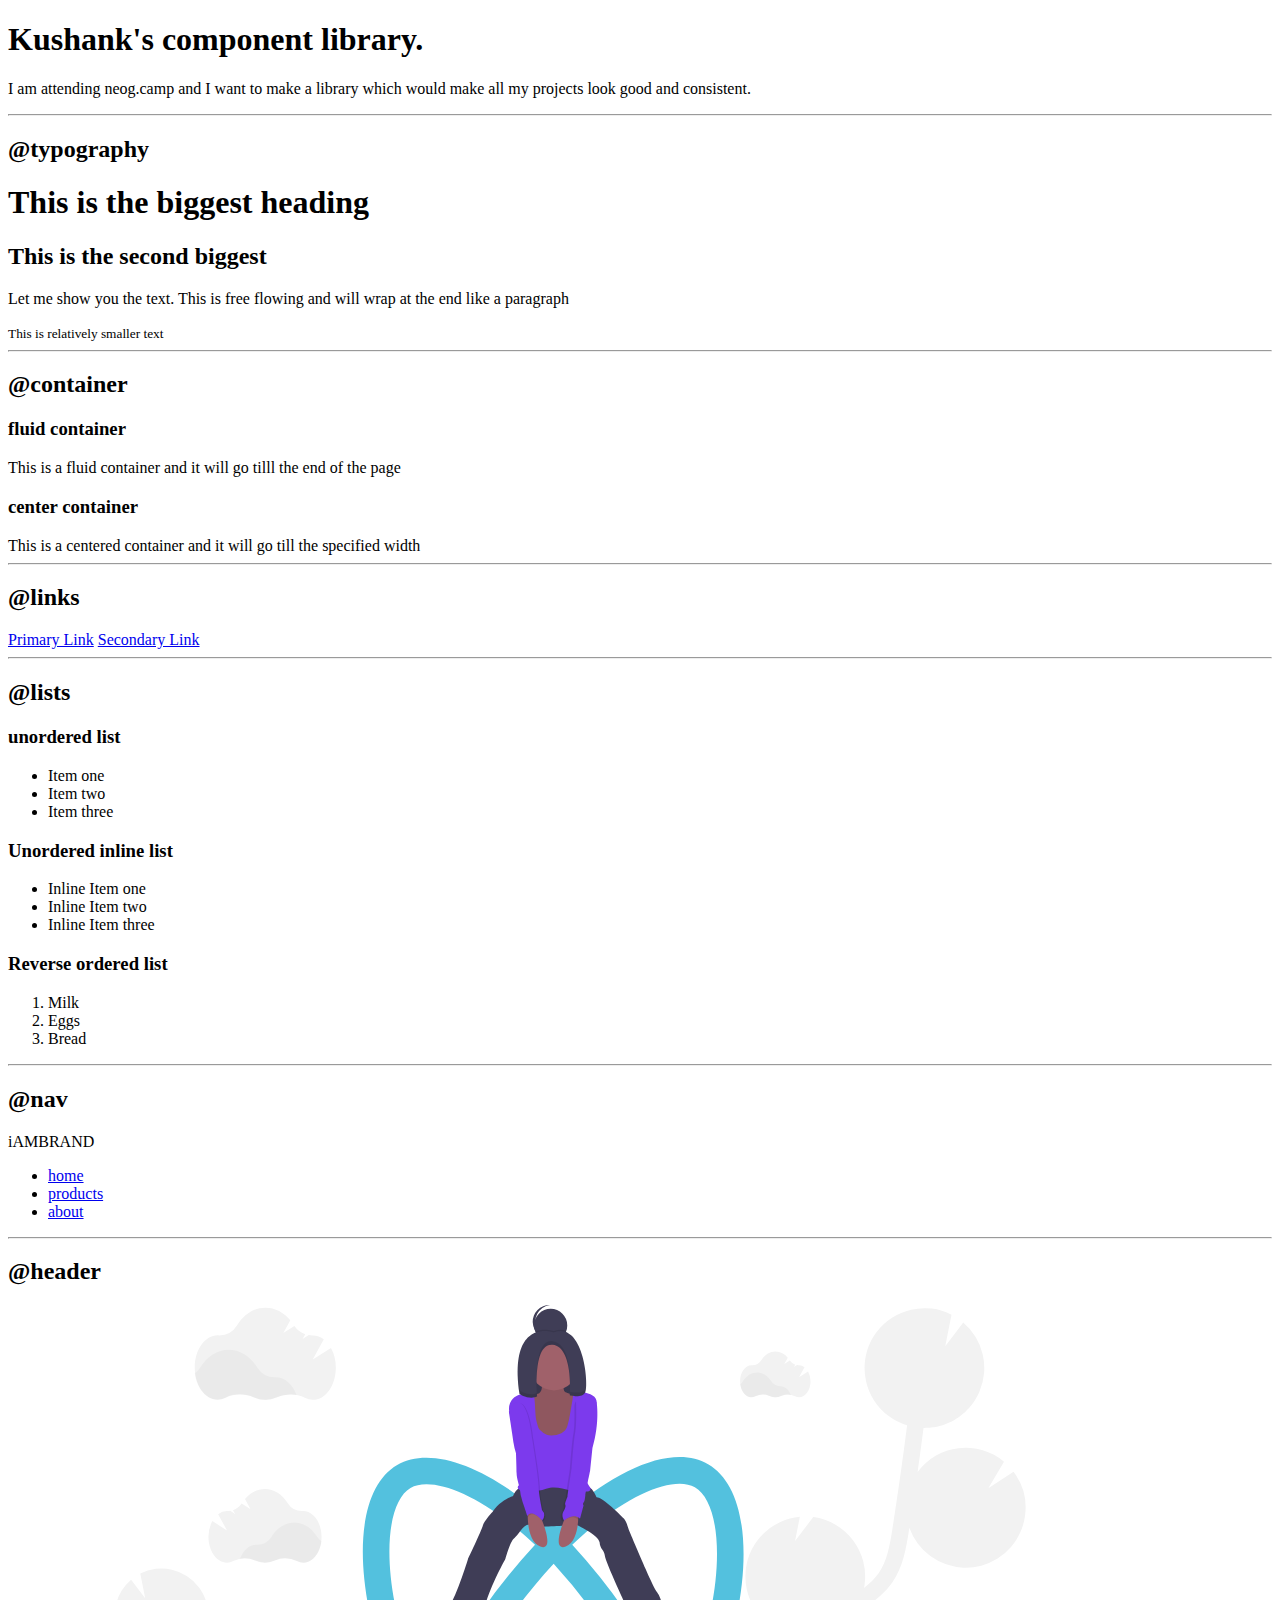
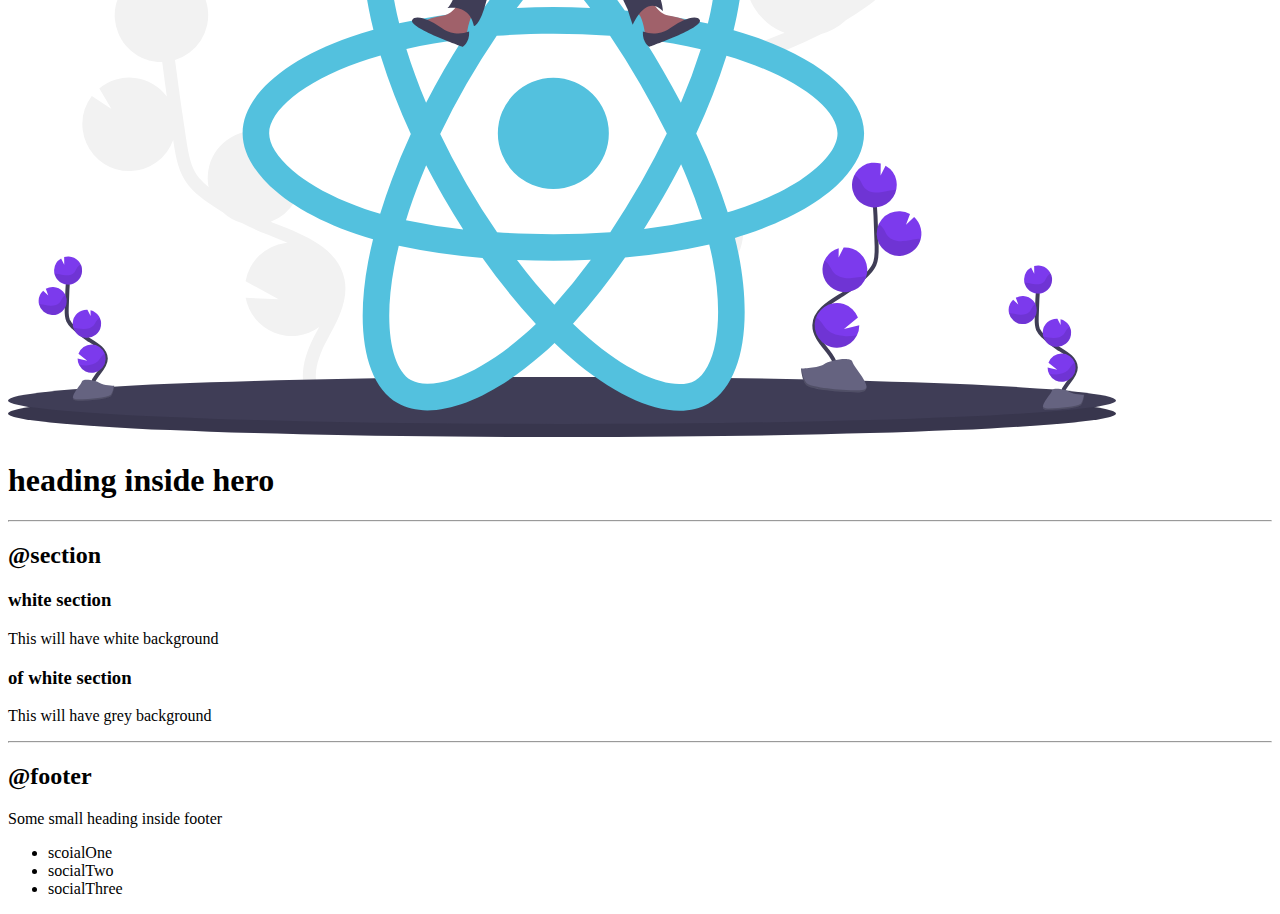
==== index.html @ dd90be57 "done the html part" ====
<!DOCTYPE html>
<html lang="en">

<head>
    <meta charset="UTF-8">
    <meta name="viewport" content="width=device-width, initial-scale=1.0">
    <title>Component Library</title>
</head>

<body>
    <h1>Kushank's component library.</h1>
    <p>I am attending neog.camp and I want to make a library which would make all my projects look good and consistent.
    </p>

    <hr>

    <h2>@typography</h2>

    <h1>This is the biggest heading</h1>
    <h2>This is the second biggest</h2>
    <p>Let me show you the text. This is free flowing and will wrap at the end like a paragraph</p>
    <small>This is relatively smaller text</small>

    <hr>

    <h2>@container</h2>

    <h3>fluid container</h3>
    <div>This is a fluid container and it will go tilll the end of the page</div>

    <h3>center container</h3>
    <div>This is a centered container and it will go till the specified width</div>

    <hr>

    <h2>@links</h2>

    <a href="/">Primary Link</a>
    <a href="/">Secondary Link</a>

    <hr>

    <h2>@lists</h2>

    <h3>unordered list</h3>

    <ul>
        <li>Item one</li>
        <li>Item two</li>
        <li>Item three</li>
    </ul>

    <h3>Unordered inline list</h3>

    <ul>
        <li>Inline Item one</li>
        <li>Inline Item two</li>
        <li>Inline Item three</li>
    </ul>

    <h3>Reverse ordered list</h3>

    <ol>
        <li>Milk</li>
        <li>Eggs</li>
        <li>Bread</li>
    </ol>

    <hr>

    <h2>@nav</h2>

    <nav>
        <div>iAMBRAND</div>
        <ul>
            <li>
                <a href="/">home<a>
            <li>
                <a href="/">products</a>
            <li>
                <a href="/">about</a>
            </li>
            </li>
            </li>
        </ul>
    </nav>

    <hr>

    <h2>@header</h2>

    <header>
        <img src="images/hero.svg">
        <h1>heading inside hero</h1>
    </header>


    <hr>

    <h2>@section</h2>
    <section>
        <h3>white section</h3>
        <p>This will have white background</p>
    </section>

    <section>
        <h3>of white section</h3>
        <p>This will have grey background</p>
    </section>


    <hr >

    <h2>@footer</h2>
    <footer>
        <div>Some small heading inside footer</div>
        <ul>
            <li>scoialOne</li>
            <li>socialTwo</li>
            <li>socialThree</li>
        </ul>
    </footer>



    <!-- 
<div style="height: 30vh;"></div> -->
</body>

</html>
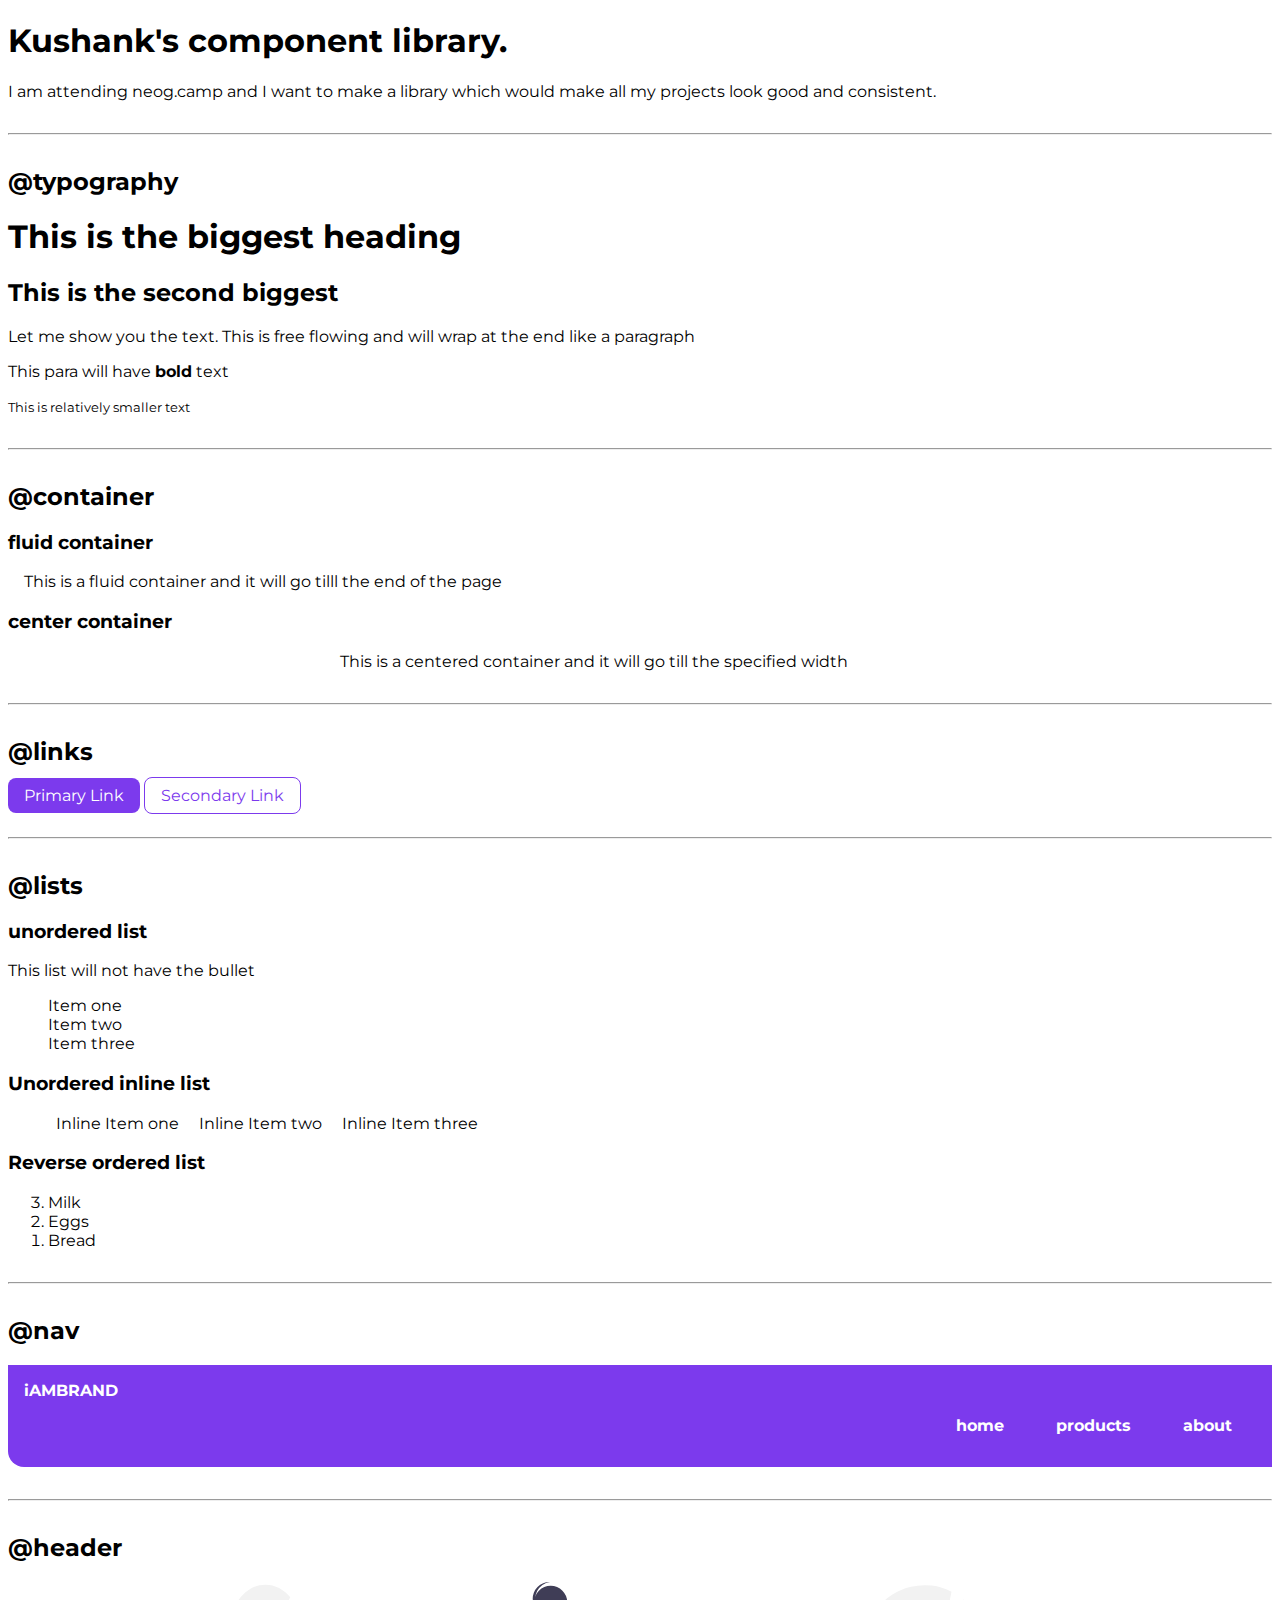
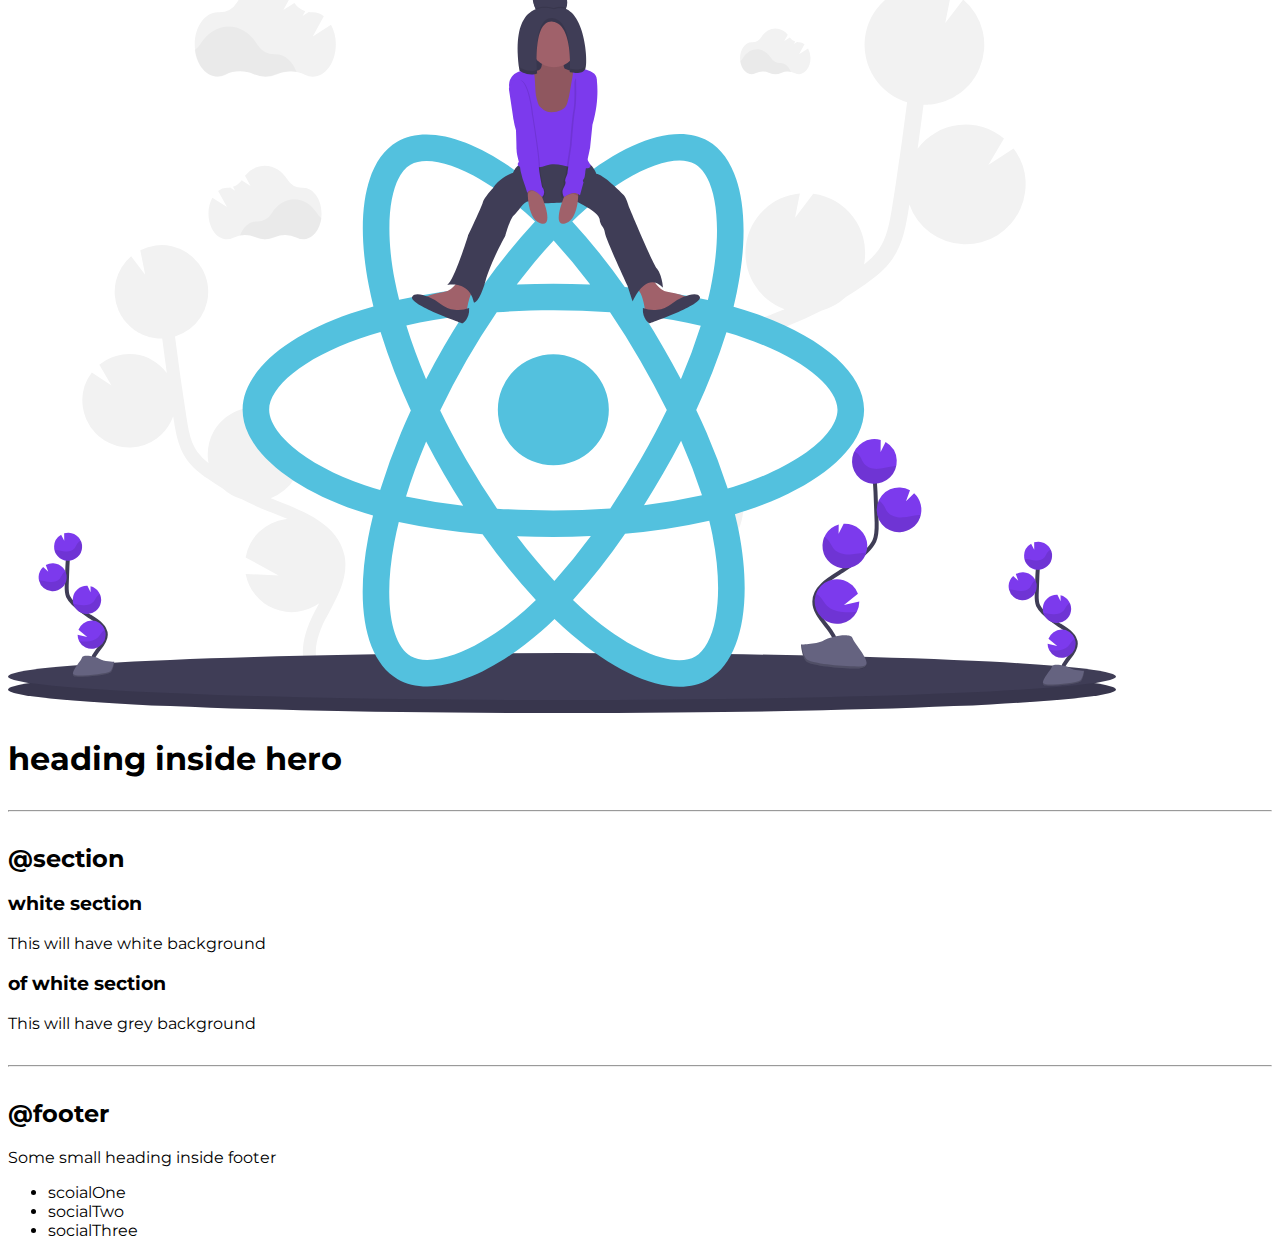
==== commit 19148942: "navigation done" ====
--- a/index.html
+++ b/index.html
@@ -5,6 +5,8 @@
     <meta charset="UTF-8">
     <meta name="viewport" content="width=device-width, initial-scale=1.0">
     <title>Component Library</title>
+
+    <link rel="stylesheet" href="styles.css" />
 </head>
 
 <body>
@@ -19,6 +21,7 @@
     <h1>This is the biggest heading</h1>
     <h2>This is the second biggest</h2>
     <p>Let me show you the text. This is free flowing and will wrap at the end like a paragraph</p>
+    <p>This para will have <strong>bold</strong> text</p>
     <small>This is relatively smaller text</small>
 
     <hr>
@@ -26,25 +29,26 @@
     <h2>@container</h2>
 
     <h3>fluid container</h3>
-    <div>This is a fluid container and it will go tilll the end of the page</div>
+    <div class="container">This is a fluid container and it will go tilll the end of the page</div>
 
     <h3>center container</h3>
-    <div>This is a centered container and it will go till the specified width</div>
+    <div class="container container-center">This is a centered container and it will go till the specified width</div>
 
     <hr>
 
     <h2>@links</h2>
 
-    <a href="/">Primary Link</a>
-    <a href="/">Secondary Link</a>
+    <a href="/" class="link link-primary">Primary Link</a>
+    <a href="/" class="link link-secondary">Secondary Link</a>
 
     <hr>
 
     <h2>@lists</h2>
 
     <h3>unordered list</h3>
+    <p>This list will not have the bullet</p>
 
-    <ul>
+    <ul class="list-non-bullet">
         <li>Item one</li>
         <li>Item two</li>
         <li>Item three</li>
@@ -52,15 +56,15 @@
 
     <h3>Unordered inline list</h3>
 
-    <ul>
-        <li>Inline Item one</li>
-        <li>Inline Item two</li>
-        <li>Inline Item three</li>
+    <ul class="list-non-bullet">
+        <li class="list-item-inline">Inline Item one</li>
+        <li class="list-item-inline">Inline Item two</li>
+        <li class="list-item-inline">Inline Item three</li>
     </ul>
 
     <h3>Reverse ordered list</h3>
 
-    <ol>
+    <ol reversed>
         <li>Milk</li>
         <li>Eggs</li>
         <li>Bread</li>
@@ -70,15 +74,15 @@
 
     <h2>@nav</h2>
 
-    <nav>
-        <div>iAMBRAND</div>
-        <ul>
-            <li>
-                <a href="/">home<a>
-            <li>
-                <a href="/">products</a>
-            <li>
-                <a href="/">about</a>
+    <nav class="navigation container">
+        <div class="nav-brand">iAMBRAND</div>
+        <ul class="list-non-bullet nav-pills">
+            <li class="list-item-inline">
+                <a href="/" class="link link-active">home<a>
+            <li class="list-item-inline">
+                <a href="/" class="link link-active">products</a>
+            <li class="list-item-inline">
+                <a href="/" class="link link-active">about</a>
             </li>
             </li>
             </li>
--- a/styles.css
+++ b/styles.css
@@ -0,0 +1,91 @@
+@import url('https://fonts.googleapis.com/css2?family=Montserrat:wght@400;700&display=swap');
+
+:root {
+    --primary-color: #7C3AED;
+}
+
+body {
+    font-family: 'Montserrat', sans-serif;
+}
+
+hr {
+    margin: 2rem 0rem;
+}
+
+/** container **/
+
+.container {
+    padding: 0rem 1rem;
+}
+
+.container-center {
+ max-width: 600px;
+ margin: auto;
+}
+
+/** links **/
+.link {
+    text-decoration: none;
+    padding: 0.5rem 1rem;
+}
+
+.link-primary {
+    background-color: var(--primary-color);
+    border-radius: 0.5rem;
+    color: white;
+}
+
+.link-secondary {
+    color: var(--primary-color);
+    border-radius: 0.5rem;
+    border: 1px solid var(--primary-color);
+}
+
+/** lists **/
+
+.list-non-bullet {
+    list-style: none;
+}
+
+.list-item-inline {
+    display: inline;
+    padding: 0rem 0.5rem;
+}
+
+
+
+/* navigation */
+
+
+.navigation {
+    background-color: var(--primary-color);
+    color: white;
+    padding: 1rem;
+    border-bottom-left-radius: 1rem;
+
+}
+
+.navigation .nav-brand {
+    font-weight: bold;
+}
+
+.navigation .nav-pills {
+    text-align: right;
+}
+
+.navigation .link {
+    color: white;   
+}
+
+.navigation .link-active {
+    font-weight: bold;
+}
+
+
+
+
+
+
+
+
+
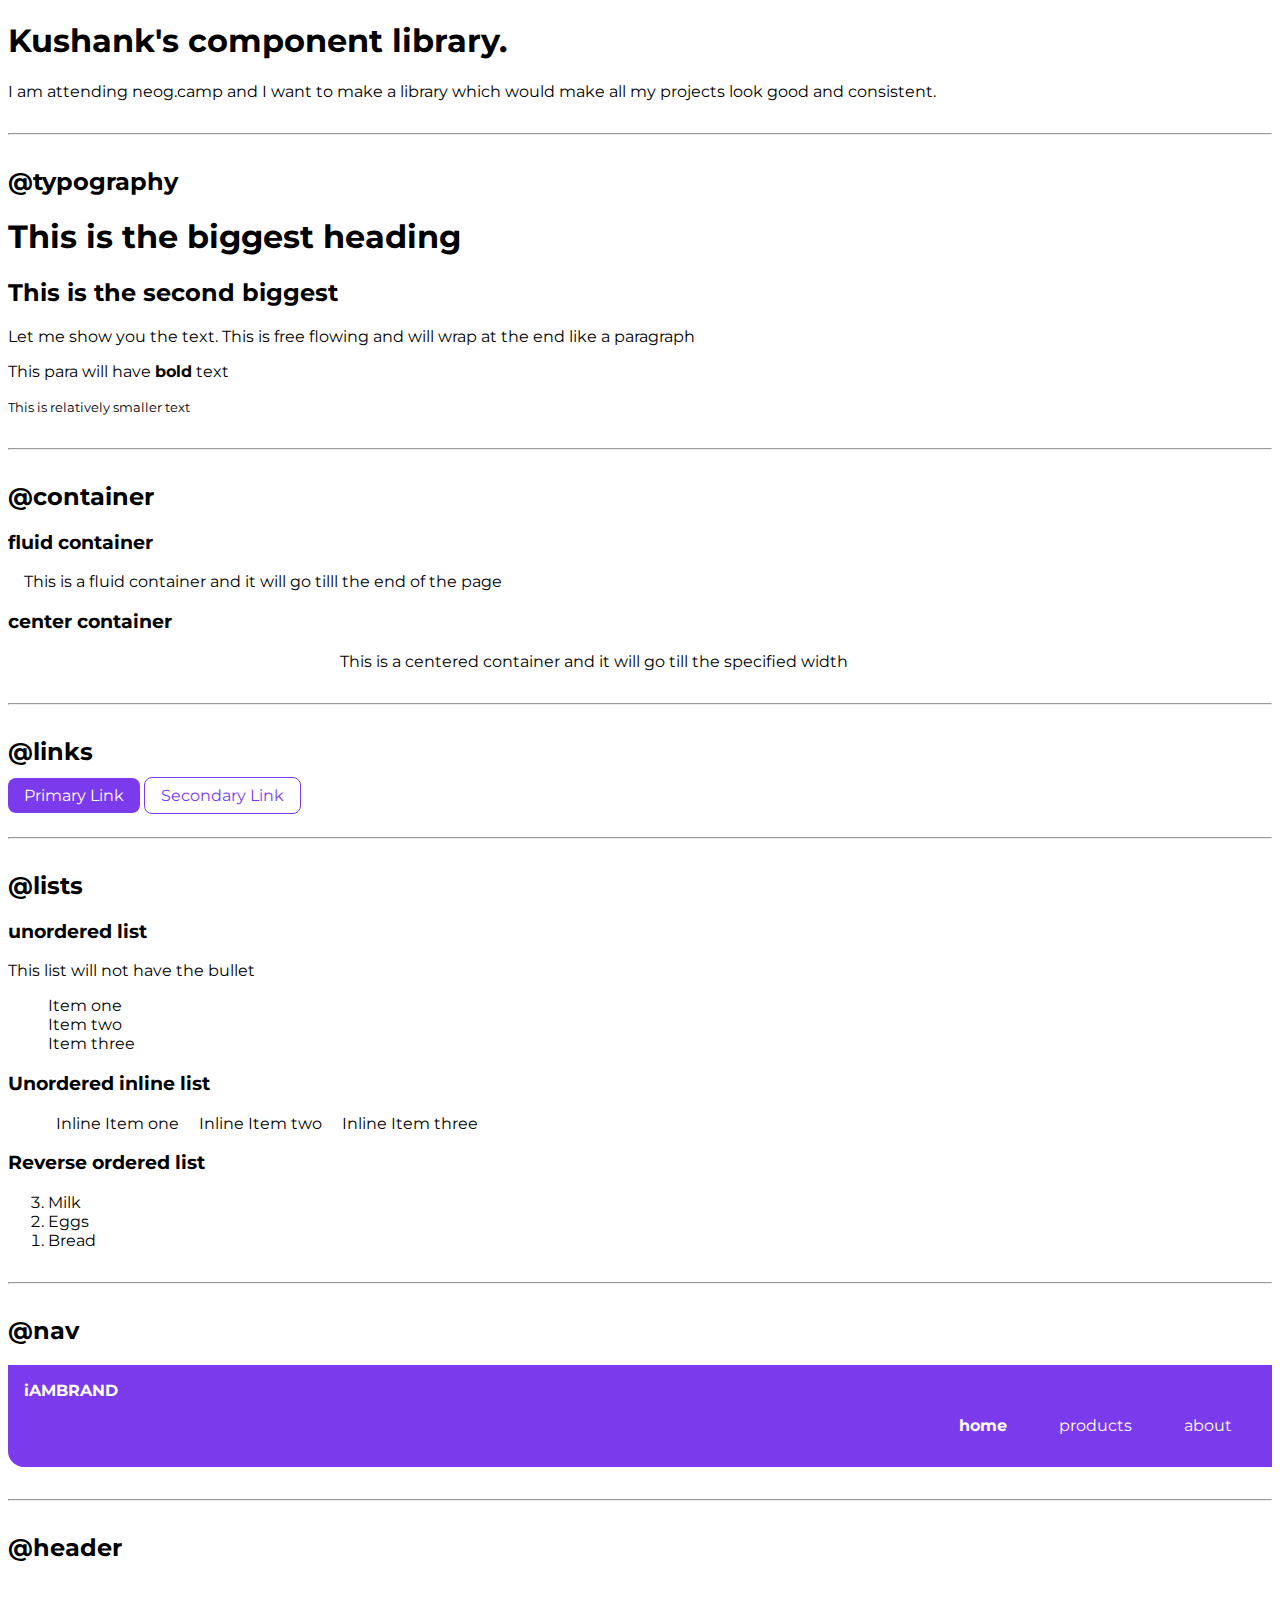
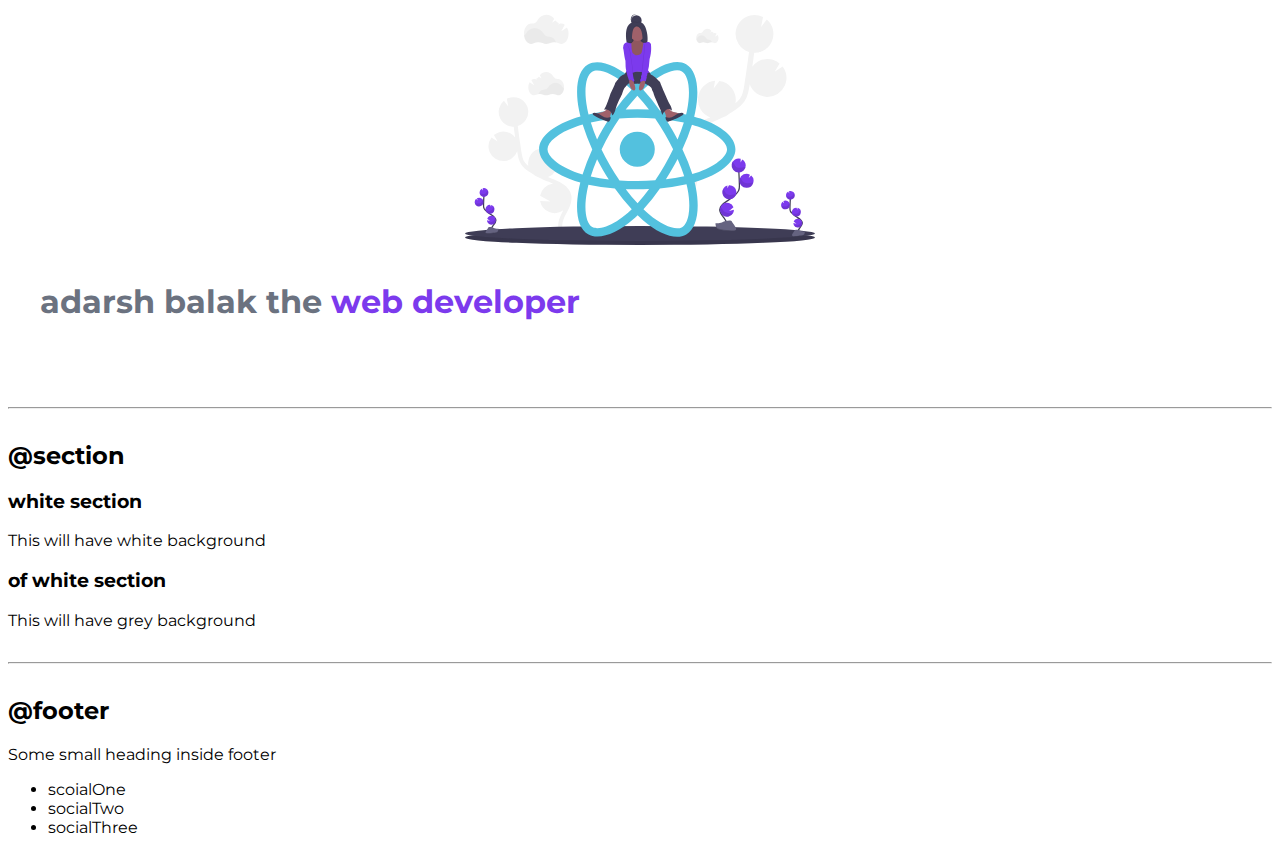
==== commit f41c8f8a: "header" ====
--- a/index.html
+++ b/index.html
@@ -80,9 +80,9 @@
             <li class="list-item-inline">
                 <a href="/" class="link link-active">home<a>
             <li class="list-item-inline">
-                <a href="/" class="link link-active">products</a>
+                <a href="/" class="link">products</a>
             <li class="list-item-inline">
-                <a href="/" class="link link-active">about</a>
+                <a href="/" class="link">about</a>
             </li>
             </li>
             </li>
@@ -93,9 +93,9 @@
 
     <h2>@header</h2>
 
-    <header>
-        <img src="images/hero.svg">
-        <h1>heading inside hero</h1>
+    <header class="hero">
+        <img src="images/hero.svg" class="hero-img">
+        <h1 class="hero-heading">adarsh balak the <span class="heading-inverted">web developer</span></h1>
     </header>
 
 
--- a/styles.css
+++ b/styles.css
@@ -2,6 +2,7 @@
 
 :root {
     --primary-color: #7C3AED;
+    --dark-gray: #6B7280;
 }
 
 body {
@@ -81,11 +82,29 @@
     font-weight: bold;
 }
 
+/* header */
+
+.hero {
+    padding: 2rem;
+}
+
+.hero .hero-img {
+    max-width: 350px;
+    display: block; 
+    margin: auto;
+}
+
+.hero .hero-heading {
+    padding-top: 1rem;
+    color: var(--dark-gray);
+}
+
+.hero .hero-heading .heading-inverted {
+    color: var(--primary-color)
+}
 
 
 
 
 
 
-
-
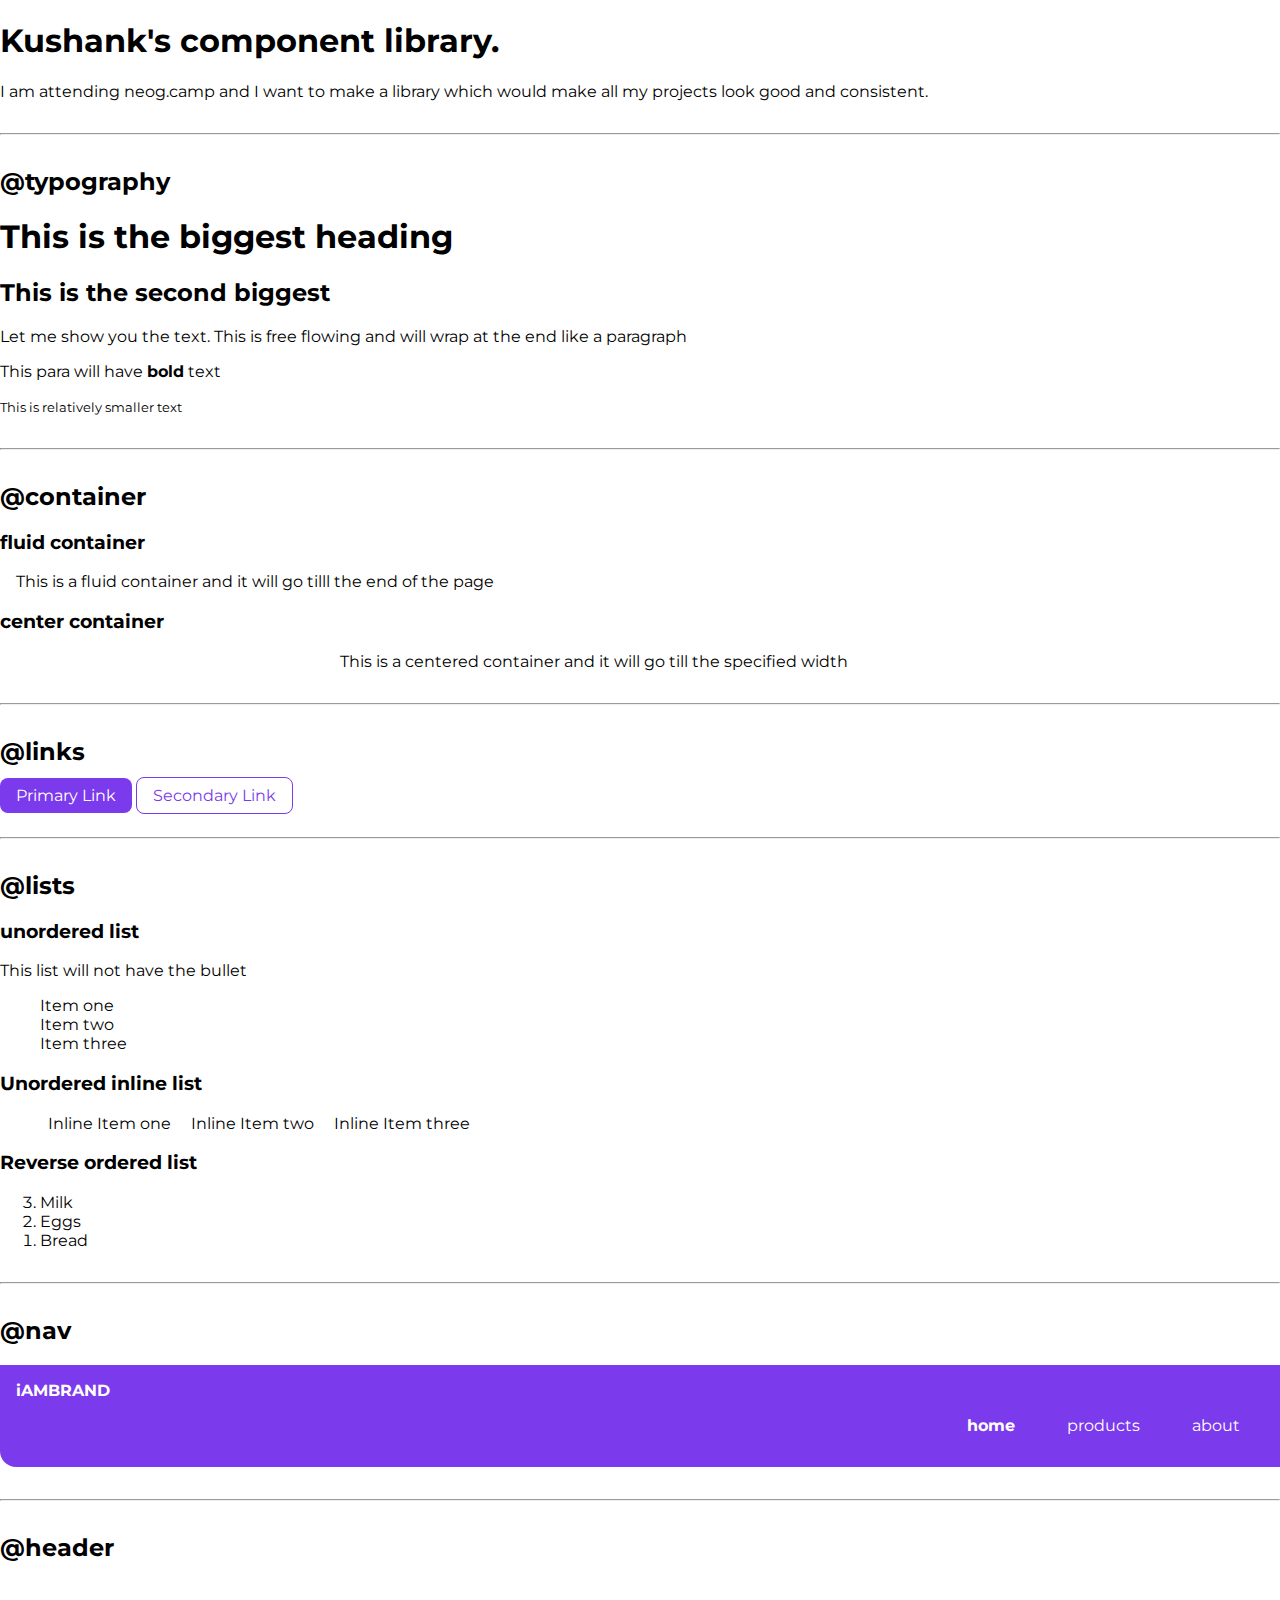
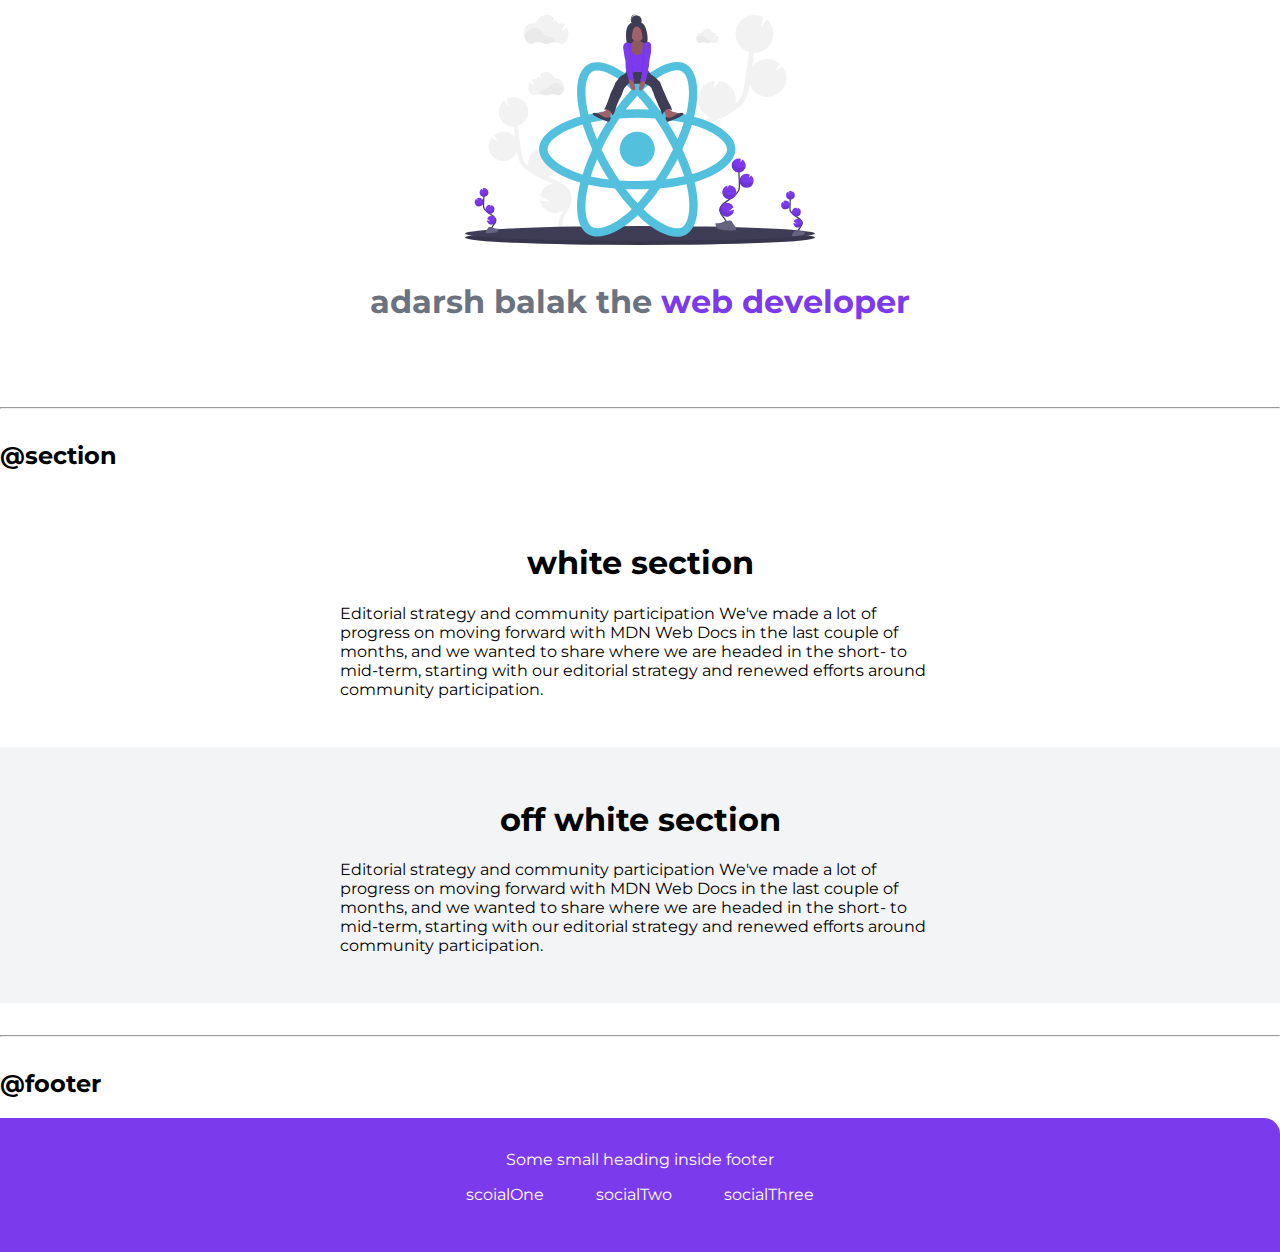
==== commit 4015913e: "footer" ====
--- a/index.html
+++ b/index.html
@@ -102,29 +102,36 @@
     <hr>
 
     <h2>@section</h2>
-    <section>
-        <h3>white section</h3>
-        <p>This will have white background</p>
+    <section class="section">
+        <div class="container container-center">
+            <h1>white section</h1>
+            <p>Editorial strategy and community participation We've made a lot of progress on moving forward with MDN
+                Web Docs in the last couple of months, and we wanted to share where we are headed in the short- to
+                mid-term, starting with our editorial strategy and renewed efforts around community participation.</p>
+        </div>
     </section>
 
-    <section>
-        <h3>of white section</h3>
-        <p>This will have grey background</p>
+    <section class="section ow">
+        <div class="container container-center">
+            <h1>off white section</h1>
+            <p>Editorial strategy and community participation We've made a lot of progress on moving forward with MDN
+                Web Docs in the last couple of months, and we wanted to share where we are headed in the short- to
+                mid-term, starting with our editorial strategy and renewed efforts around community participation.</p>
+        </div>
     </section>
 
 
-    <hr >
+    <hr>
 
     <h2>@footer</h2>
-    <footer>
-        <div>Some small heading inside footer</div>
-        <ul>
-            <li>scoialOne</li>
-            <li>socialTwo</li>
-            <li>socialThree</li>
+    <footer class="footer">
+        <div class="footer-header">Some small heading inside footer</div>
+        <ul class="social-links list-non-bullet">
+            <li class="list-item-inline"> <a href="/" class="link">scoialOne</a> </li>
+            <li class="list-item-inline"> <a href="/" class="link">socialTwo</a> </li>
+            <li class="list-item-inline"> <a href="/" class="link">socialThree</a> </li>
         </ul>
     </footer>
-
 
 
     <!-- 
--- a/styles.css
+++ b/styles.css
@@ -3,10 +3,13 @@
 :root {
     --primary-color: #7C3AED;
     --dark-gray: #6B7280;
+    --off-white: #F3F4F6;
+
 }
 
 body {
     font-family: 'Montserrat', sans-serif;
+    margin: 0px;
 }
 
 hr {
@@ -20,8 +23,8 @@
 }
 
 .container-center {
- max-width: 600px;
- margin: auto;
+    max-width: 600px;
+    margin: auto;
 }
 
 /** links **/
@@ -75,7 +78,7 @@
 }
 
 .navigation .link {
-    color: white;   
+    color: white;
 }
 
 .navigation .link-active {
@@ -90,11 +93,12 @@
 
 .hero .hero-img {
     max-width: 350px;
-    display: block; 
+    display: block;
     margin: auto;
 }
 
 .hero .hero-heading {
+    text-align: center;
     padding-top: 1rem;
     color: var(--dark-gray);
 }
@@ -104,7 +108,35 @@
 }
 
 
+/* section */
 
+.section {
+    padding: 2rem;
 
+}
 
+.section h1 {
+    text-align: center;
+}
 
+.ow {
+    background-color: var(--off-white);
+}
+
+/* footer */
+
+.footer {
+    background-color: var(--primary-color);
+    padding: 2rem 1rem;
+    text-align: center;
+    color: white;
+    border-top-right-radius: 1rem;
+}
+
+.footer .link {
+    color: white;
+}
+
+.footer ul {
+    padding-inline-start: 0px;
+}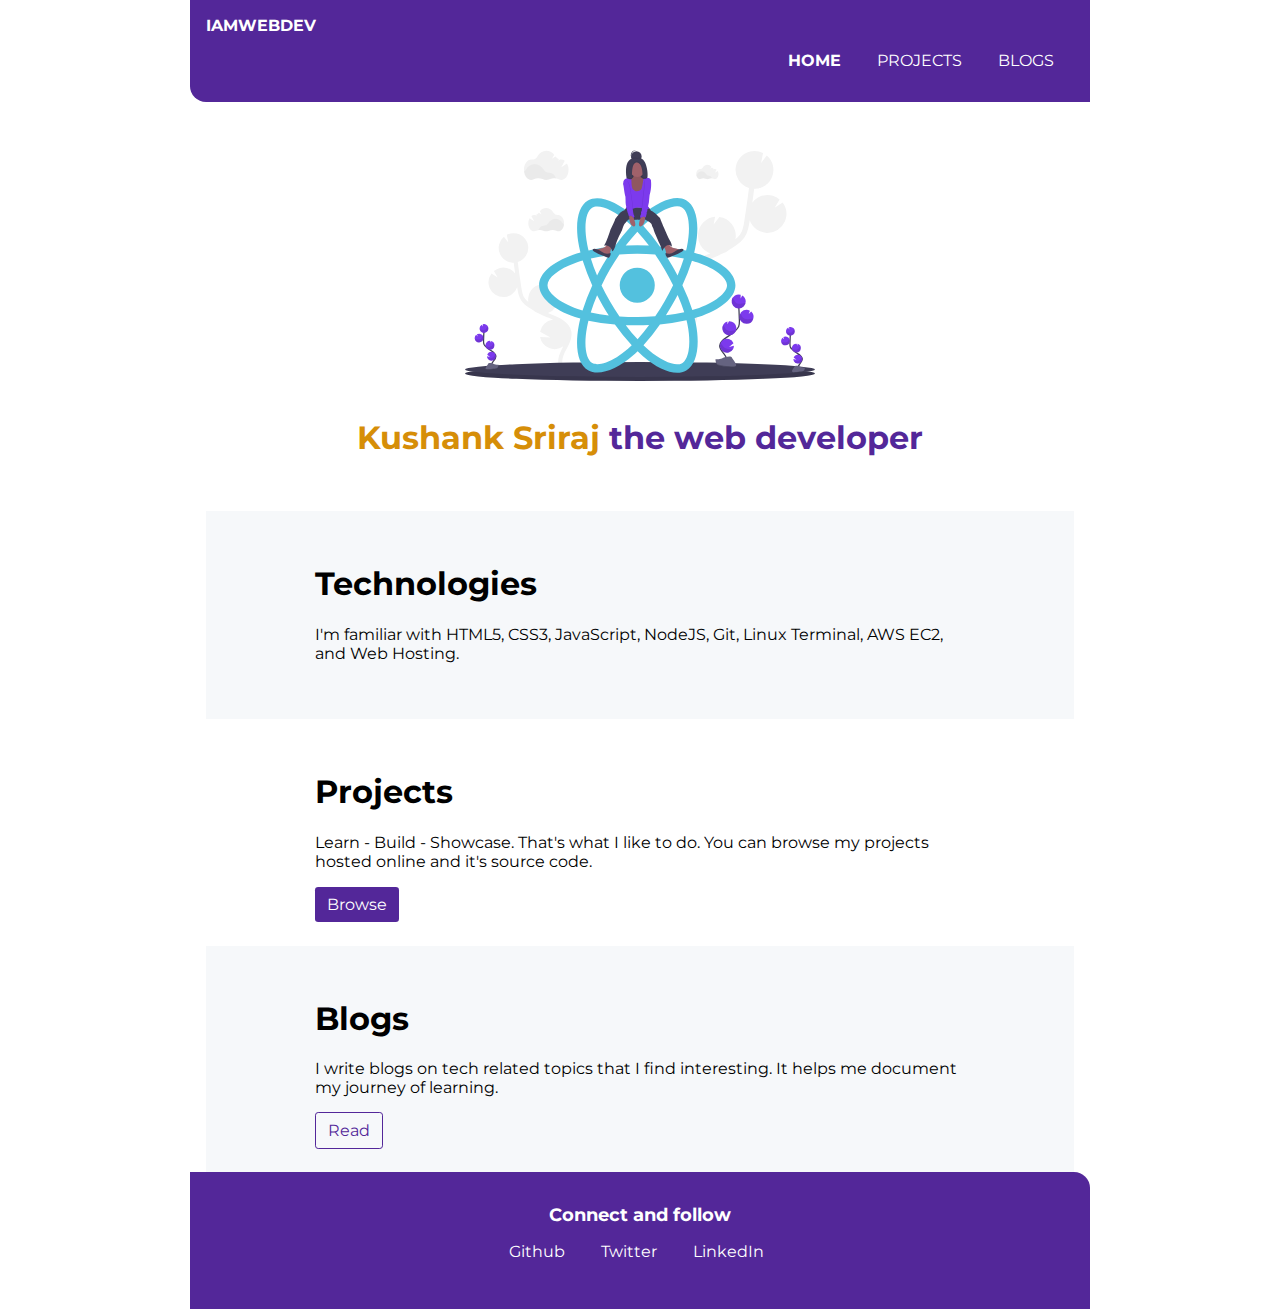
==== commit 544bea45: "added blogs, changed dir structure" ====
--- a/index.html
+++ b/index.html
@@ -4,138 +4,77 @@
 <head>
     <meta charset="UTF-8">
     <meta name="viewport" content="width=device-width, initial-scale=1.0">
-    <title>Component Library</title>
+    <meta name="description" content="Web developer">
+    <meta name="keyword" content="javascript, html5, css3">
+    <title>Home | Kushank Sriraj</title>
+    <link rel="stylesheet" href="/styles.css" />
 
-    <link rel="stylesheet" href="styles.css" />
 </head>
 
 <body>
-    <h1>Kushank's component library.</h1>
-    <p>I am attending neog.camp and I want to make a library which would make all my projects look good and consistent.
-    </p>
-
-    <hr>
-
-    <h2>@typography</h2>
-
-    <h1>This is the biggest heading</h1>
-    <h2>This is the second biggest</h2>
-    <p>Let me show you the text. This is free flowing and will wrap at the end like a paragraph</p>
-    <p>This para will have <strong>bold</strong> text</p>
-    <small>This is relatively smaller text</small>
-
-    <hr>
-
-    <h2>@container</h2>
-
-    <h3>fluid container</h3>
-    <div class="container">This is a fluid container and it will go tilll the end of the page</div>
-
-    <h3>center container</h3>
-    <div class="container container-center">This is a centered container and it will go till the specified width</div>
-
-    <hr>
-
-    <h2>@links</h2>
-
-    <a href="/" class="link link-primary">Primary Link</a>
-    <a href="/" class="link link-secondary">Secondary Link</a>
-
-    <hr>
-
-    <h2>@lists</h2>
-
-    <h3>unordered list</h3>
-    <p>This list will not have the bullet</p>
-
-    <ul class="list-non-bullet">
-        <li>Item one</li>
-        <li>Item two</li>
-        <li>Item three</li>
-    </ul>
-
-    <h3>Unordered inline list</h3>
-
-    <ul class="list-non-bullet">
-        <li class="list-item-inline">Inline Item one</li>
-        <li class="list-item-inline">Inline Item two</li>
-        <li class="list-item-inline">Inline Item three</li>
-    </ul>
-
-    <h3>Reverse ordered list</h3>
-
-    <ol reversed>
-        <li>Milk</li>
-        <li>Eggs</li>
-        <li>Bread</li>
-    </ol>
-
-    <hr>
-
-    <h2>@nav</h2>
 
     <nav class="navigation container">
-        <div class="nav-brand">iAMBRAND</div>
+        <div class="nav-brand">IAMWEBDEV</div>
         <ul class="list-non-bullet nav-pills">
             <li class="list-item-inline">
-                <a href="/" class="link link-active">home<a>
+                <a href="/" class="link link-active">HOME<a>
+            </li>
             <li class="list-item-inline">
-                <a href="/" class="link">products</a>
+                <a href="/pages/projects.html" class="link">PROJECTS</a>
+            </li>
             <li class="list-item-inline">
-                <a href="/" class="link">about</a>
-            </li>
-            </li>
+                <a href="/pages/blogs.html" class="link">BLOGS</a>
             </li>
         </ul>
     </nav>
 
-    <hr>
-
-    <h2>@header</h2>
-
     <header class="hero">
-        <img src="images/hero.svg" class="hero-img">
-        <h1 class="hero-heading">adarsh balak the <span class="heading-inverted">web developer</span></h1>
+        <img src="/images/hero.svg" class="hero-img">
+        <h1 class="hero-heading">Kushank Sriraj <span class="heading-inverted">the web developer</span></h1>
     </header>
 
-
-    <hr>
-
-    <h2>@section</h2>
-    <section class="section">
-        <div class="container container-center">
-            <h1>white section</h1>
-            <p>Editorial strategy and community participation We've made a lot of progress on moving forward with MDN
-                Web Docs in the last couple of months, and we wanted to share where we are headed in the short- to
-                mid-term, starting with our editorial strategy and renewed efforts around community participation.</p>
-        </div>
-    </section>
-
-    <section class="section ow">
-        <div class="container container-center">
-            <h1>off white section</h1>
-            <p>Editorial strategy and community participation We've made a lot of progress on moving forward with MDN
-                Web Docs in the last couple of months, and we wanted to share where we are headed in the short- to
-                mid-term, starting with our editorial strategy and renewed efforts around community participation.</p>
-        </div>
-    </section>
+    <div class="container">
+        <section class="section ow">
+            <div class="container container-center">
+                <h1>Technologies</h1>
+                <p>I'm familiar with HTML5, CSS3, JavaScript, NodeJS, Git, Linux Terminal, AWS EC2, and Web Hosting.
+                </p>
+            </div>
+        </section>
 
 
-    <hr>
+        <section class="section">
+            <div class="container container-center">
+                <h1>Projects</h1>
+                <p>Learn - Build - Showcase. That's what I like to do. You can browse my projects hosted online and it's
+                    source code.</p>
+                <a href="/pages/projects.html" class="link link-primary">Browse</a>
+            </div>
+        </section>
 
-    <h2>@footer</h2>
+
+        <section class="section ow">
+            <div class="container container-center">
+                <h1>Blogs</h1>
+                <p>I write blogs on tech related topics that I find interesting. It helps me document my journey of
+                    learning.</p>
+                <a href="/pages/blogs.html" class="link link-secondary">Read</a>
+            </div>
+        </section>
+
+    </div>
+
     <footer class="footer">
-        <div class="footer-header">Some small heading inside footer</div>
+        <div class="footer-header">Connect and follow
+        </div>
         <ul class="social-links list-non-bullet">
-            <li class="list-item-inline"> <a href="/" class="link">scoialOne</a> </li>
-            <li class="list-item-inline"> <a href="/" class="link">socialTwo</a> </li>
-            <li class="list-item-inline"> <a href="/" class="link">socialThree</a> </li>
+            <li class="list-item-inline"> <a href="https://github.com/kushanksriraj" class="link">Github</a> </li>
+            <li class="list-item-inline"> <a href="https://twitter.com/KushankSriraj" class="link">Twitter</a> </li>
+            <li class="list-item-inline"> <a href="https://www.linkedin.com/in/kushank-sriraj/"
+                    class="link">LinkedIn</a> </li>
         </ul>
     </footer>
 
-
-    <!-- 
-<div style="height: 30vh;"></div> -->
 </body>
 
 </html>--- a/styles.css
+++ b/styles.css
@@ -1,65 +1,95 @@
 @import url('https://fonts.googleapis.com/css2?family=Montserrat:wght@400;700&display=swap');
 
+@import url('https://fonts.googleapis.com/css2?family=Roboto&display=swap');
+
 :root {
-    --primary-color: #7C3AED;
-    --dark-gray: #6B7280;
-    --off-white: #F3F4F6;
-
+    --primary-color: #532799;
+    --solid-gold: #d68e08;
+    --off-white: #f6f8fa;
 }
 
 body {
     font-family: 'Montserrat', sans-serif;
-    margin: 0px;
+    max-width: 900px;
+    margin: auto;
+}
+
+p {
+    padding-bottom: 0.5rem;
 }
 
 hr {
-    margin: 2rem 0rem;
-}
-
-/** container **/
+    margin-top: 2rem;
+    max-width: 300px;
+    height: 1px;
+    background-color: var(--off-white);
+    border: none;
+}
+
+
+/* spaces */
+
+.margin-md {
+    margin-top: 2rem;
+}
+
+
+/* container */
 
 .container {
     padding: 0rem 1rem;
 }
 
+.container h1 {
+    text-align: left;
+}
+
 .container-center {
-    max-width: 600px;
-    margin: auto;
-}
-
-/** links **/
+    max-width: 650px;
+    margin: auto;
+}
+
+
+/* links */
+
 .link {
+    box-sizing: border-box;
     text-decoration: none;
-    padding: 0.5rem 1rem;
+    padding: 0.5rem 0.75rem;
+    margin-right: 0.5rem;
 }
 
 .link-primary {
     background-color: var(--primary-color);
-    border-radius: 0.5rem;
+    border-radius: 0.2rem;
     color: white;
 }
 
 .link-secondary {
     color: var(--primary-color);
-    border-radius: 0.5rem;
+    border-radius: 0.2rem;
     border: 1px solid var(--primary-color);
 }
 
-/** lists **/
+
+/* lists */
+
+ul {
+    padding-inline-start: 1rem;
+}
 
 .list-non-bullet {
     list-style: none;
 }
 
+
+
 .list-item-inline {
     display: inline;
-    padding: 0rem 0.5rem;
-}
-
+}
 
 
 /* navigation */
-
 
 .navigation {
     background-color: var(--primary-color);
@@ -85,10 +115,12 @@
     font-weight: bold;
 }
 
+
 /* header */
 
 .hero {
     padding: 2rem;
+    padding-top: 3rem;
 }
 
 .hero .hero-img {
@@ -100,7 +132,7 @@
 .hero .hero-heading {
     text-align: center;
     padding-top: 1rem;
-    color: var(--dark-gray);
+    color: var(--solid-gold);
 }
 
 .hero .hero-heading .heading-inverted {
@@ -111,12 +143,12 @@
 /* section */
 
 .section {
-    padding: 2rem;
+    padding: 2rem 1rem 2rem 1rem;
 
 }
 
 .section h1 {
-    text-align: center;
+    text-align: left;
 }
 
 .ow {
@@ -133,10 +165,53 @@
     border-top-right-radius: 1rem;
 }
 
+.footer .footer-header {
+
+    font-weight: bold;
+    font-size: large;
+}
+
 .footer .link {
     color: white;
 }
 
 .footer ul {
     padding-inline-start: 0px;
+}
+
+
+
+/***** Added for blogs *****/
+
+/* blogs */
+
+.blog-img {
+    padding: 1rem 1rem 1rem 1rem;
+    height: 20vh;
+    margin: 1rem 0;
+    display: flex;
+    justify-content: center;
+    align-items: center;
+}
+
+.blog-img img {
+    height: 100%;
+}
+
+.blog {
+    font-family: 'Roboto', sans-serif;
+    font-size: 18px;
+    padding: 1rem 3rem;
+    display: block;
+    margin: auto;
+}
+
+.blog p {
+    padding-top: 0.5rem;
+    padding-left: 0.25rem;
+}
+
+.blog h5 {
+    margin-top: 0rem;
+    margin-bottom: 0rem;
 }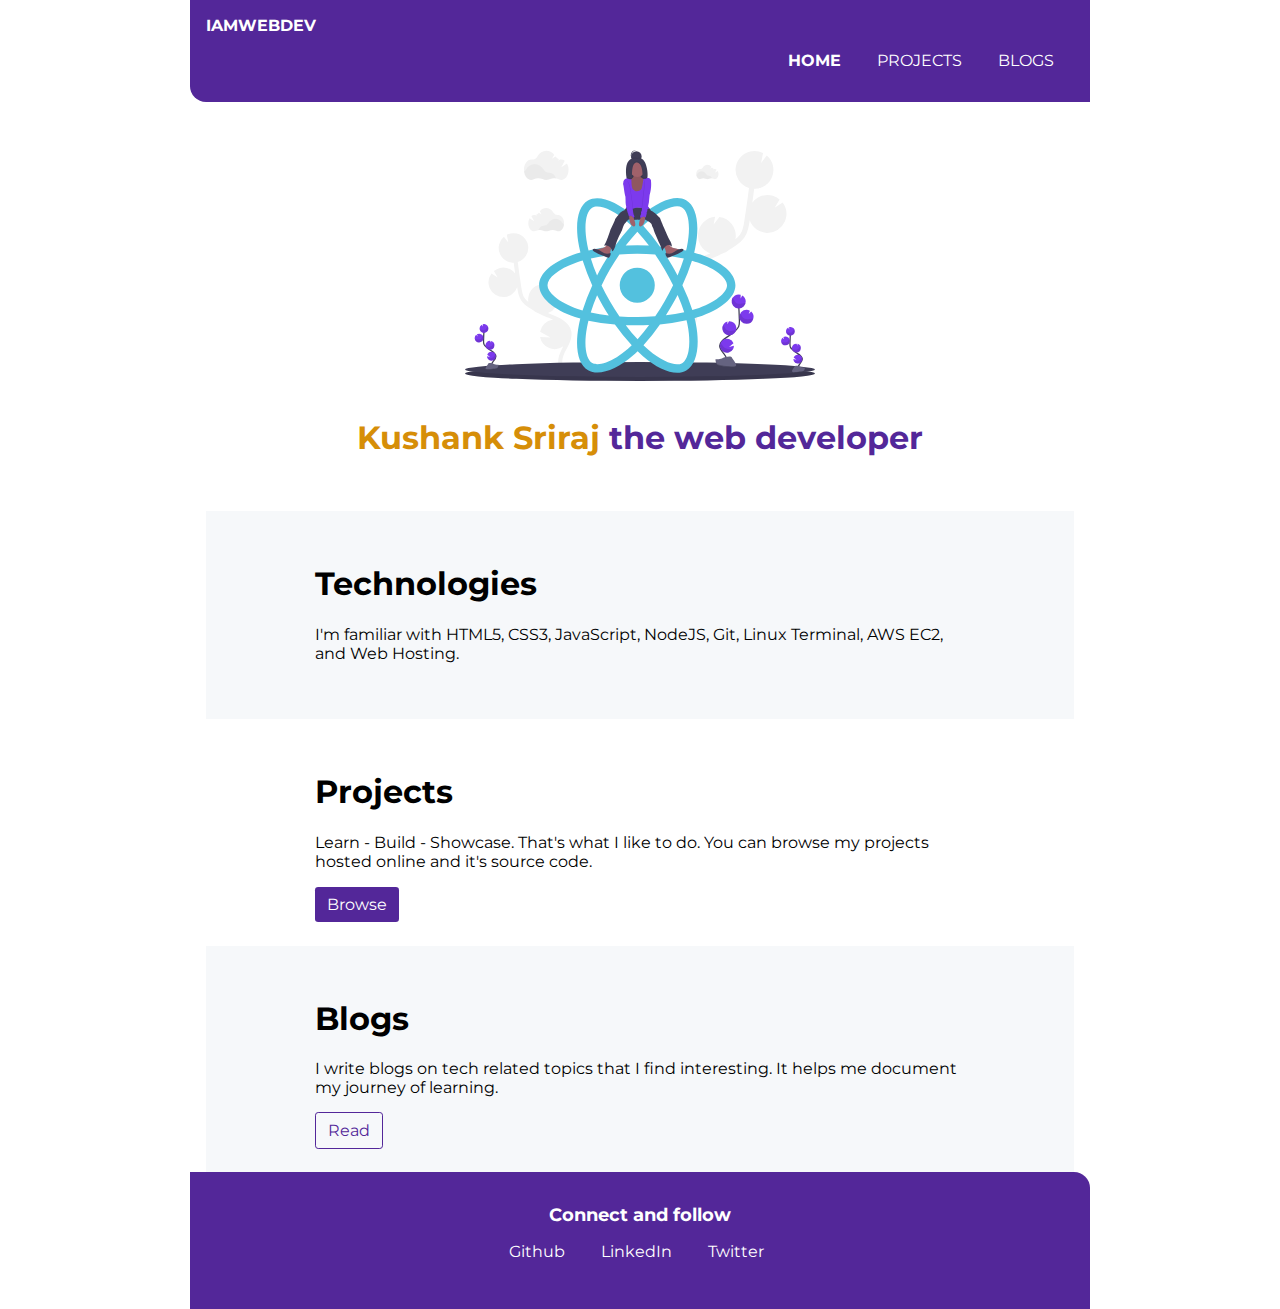
==== commit 01118160: "style: rearranged list items" ====
--- a/index.html
+++ b/index.html
@@ -69,9 +69,10 @@
         </div>
         <ul class="social-links list-non-bullet">
             <li class="list-item-inline"> <a href="https://github.com/kushanksriraj" class="link">Github</a> </li>
+            <li class="list-item-inline"> <a href="https://www.linkedin.com/in/kushank-sriraj/"
+                class="link">LinkedIn</a> </li>
             <li class="list-item-inline"> <a href="https://twitter.com/KushankSriraj" class="link">Twitter</a> </li>
-            <li class="list-item-inline"> <a href="https://www.linkedin.com/in/kushank-sriraj/"
-                    class="link">LinkedIn</a> </li>
+            
         </ul>
     </footer>
 
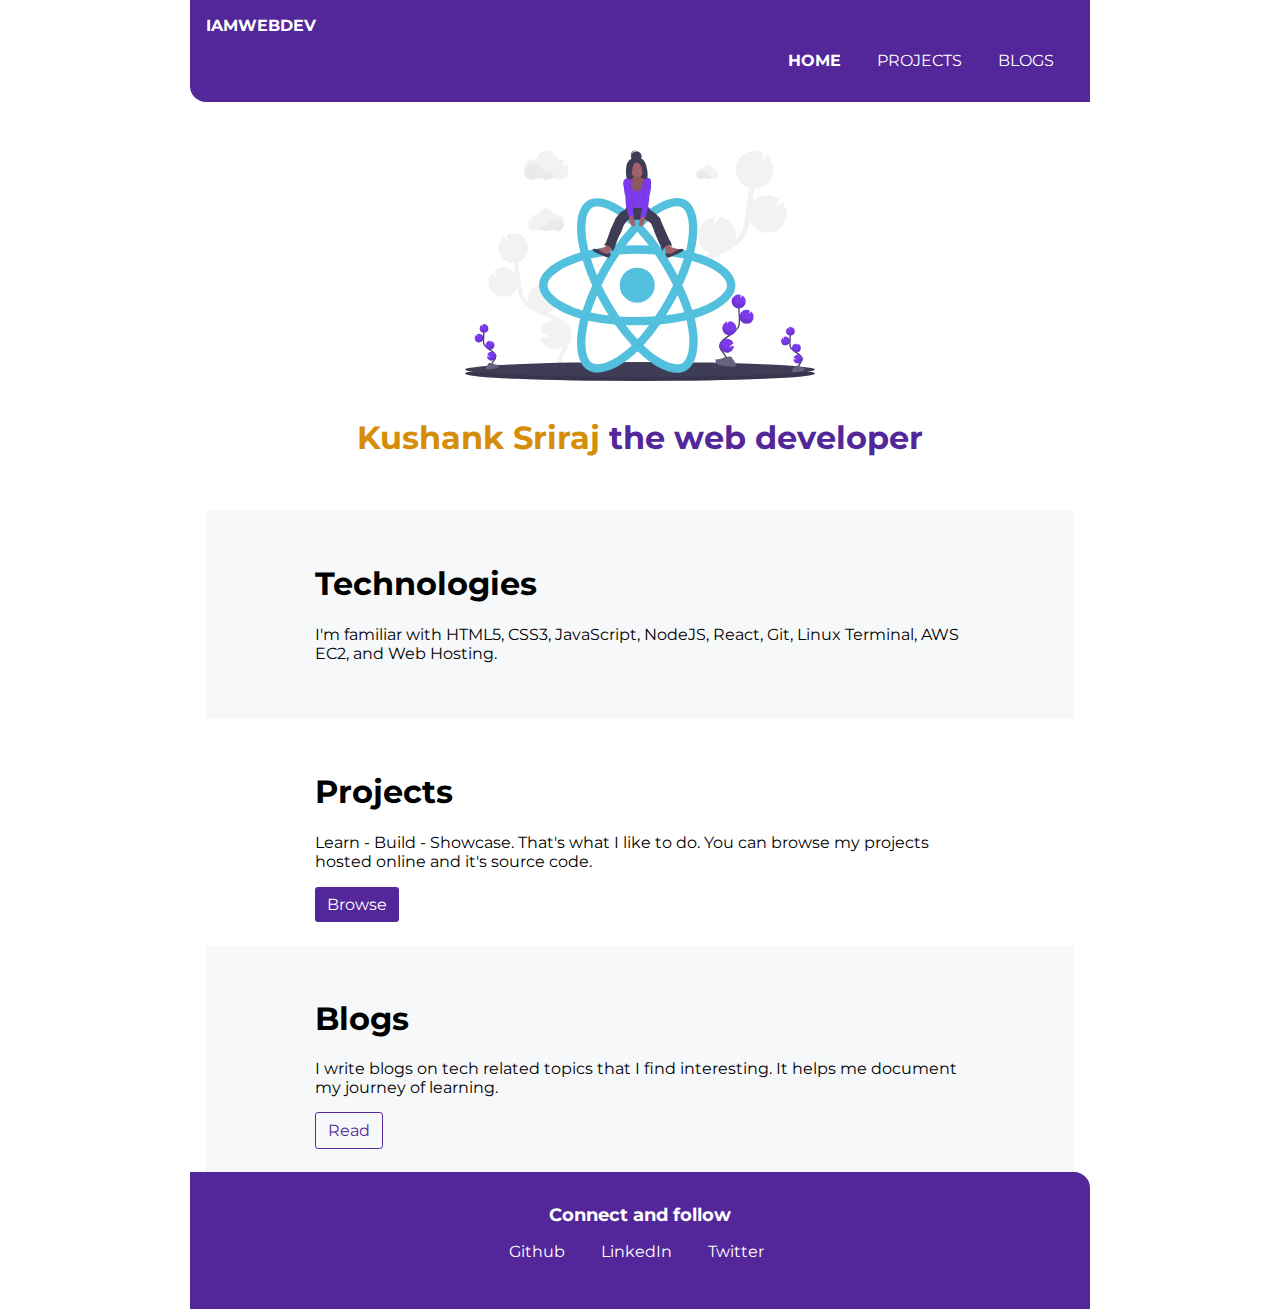
==== commit 52aa2701: "added new projects" ====
--- a/index.html
+++ b/index.html
@@ -37,7 +37,7 @@
         <section class="section ow">
             <div class="container container-center">
                 <h1>Technologies</h1>
-                <p>I'm familiar with HTML5, CSS3, JavaScript, NodeJS, Git, Linux Terminal, AWS EC2, and Web Hosting.
+                <p>I'm familiar with HTML5, CSS3, JavaScript, NodeJS, React, Git, Linux Terminal, AWS EC2, and Web Hosting.
                 </p>
             </div>
         </section>
@@ -68,10 +68,10 @@
         <div class="footer-header">Connect and follow
         </div>
         <ul class="social-links list-non-bullet">
-            <li class="list-item-inline"> <a href="https://github.com/kushanksriraj" class="link">Github</a> </li>
+            <li class="list-item-inline"> <a href="https://github.com/kushanksriraj" class="link" target="_blank">Github</a> </li>
             <li class="list-item-inline"> <a href="https://www.linkedin.com/in/kushank-sriraj/"
-                class="link">LinkedIn</a> </li>
-            <li class="list-item-inline"> <a href="https://twitter.com/KushankSriraj" class="link">Twitter</a> </li>
+                class="link" target="_blank">LinkedIn</a> </li>
+            <li class="list-item-inline"> <a href="https://twitter.com/KushankSriraj" class="link" target="_blank">Twitter</a> </li>
             
         </ul>
     </footer>
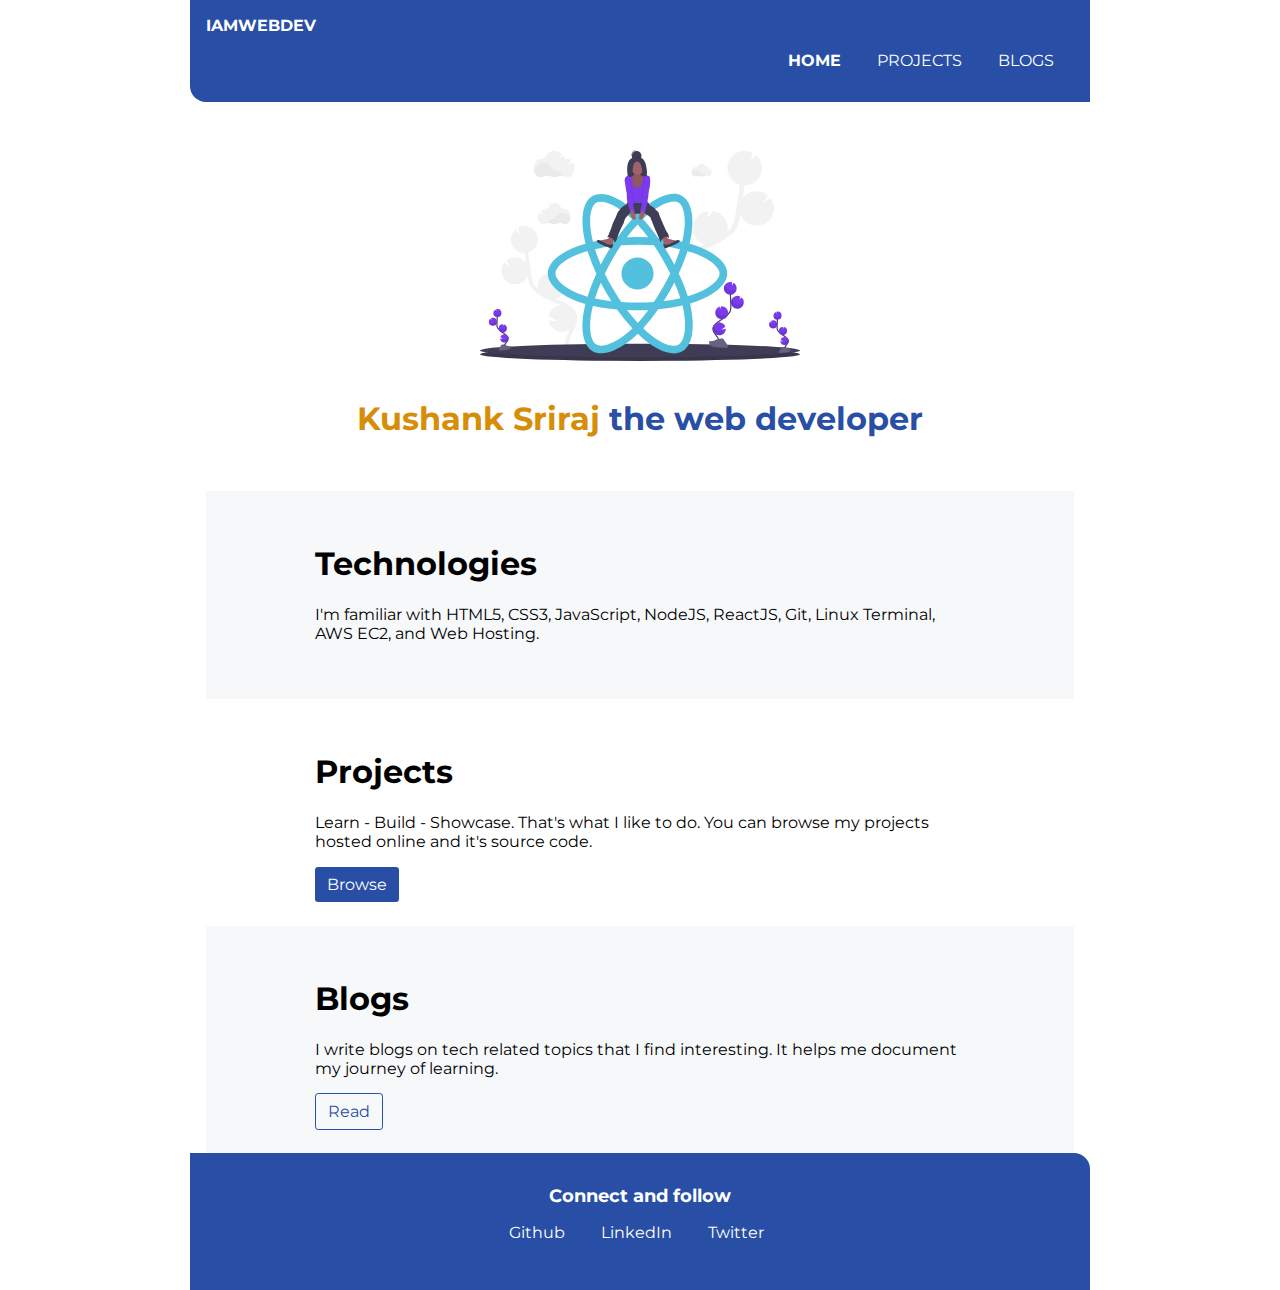
==== commit 19a0544e: "updated tech section" ====
--- a/index.html
+++ b/index.html
@@ -7,6 +7,13 @@
     <meta name="description" content="Web developer">
     <meta name="keyword" content="javascript, html5, css3">
     <title>Home | Kushank Sriraj</title>
+    
+    <!-- favicon from favicon.io -->
+    <link rel="apple-touch-icon" sizes="180x180" href="/favicon/apple-touch-icon.png">
+    <link rel="icon" type="image/png" sizes="32x32" href="/favicon/favicon-32x32.png">
+    <link rel="icon" type="image/png" sizes="16x16" href="/favicon/favicon-16x16.png">
+    <link rel="manifest" href="/favicon/site.webmanifest">
+
     <link rel="stylesheet" href="/styles.css" />
 
 </head>
@@ -37,7 +44,7 @@
         <section class="section ow">
             <div class="container container-center">
                 <h1>Technologies</h1>
-                <p>I'm familiar with HTML5, CSS3, JavaScript, NodeJS, React, Git, Linux Terminal, AWS EC2, and Web Hosting.
+                <p>I'm familiar with HTML5, CSS3, JavaScript, NodeJS, ReactJS, Git, Linux Terminal, AWS EC2, and Web Hosting.
                 </p>
             </div>
         </section>
--- a/styles.css
+++ b/styles.css
@@ -1,9 +1,9 @@
 @import url('https://fonts.googleapis.com/css2?family=Montserrat:wght@400;700&display=swap');
 
-@import url('https://fonts.googleapis.com/css2?family=Roboto&display=swap');
+/* @import url('https://fonts.googleapis.com/css2?family=Roboto&display=swap'); */
 
 :root {
-    --primary-color: #532799;
+    --primary-color: #284fa5;
     --solid-gold: #d68e08;
     --off-white: #f6f8fa;
 }
@@ -124,7 +124,7 @@
 }
 
 .hero .hero-img {
-    max-width: 350px;
+    max-width: 320px;
     display: block;
     margin: auto;
 }
@@ -186,7 +186,7 @@
 /* blogs */
 
 .blog-img {
-    padding: 1rem 1rem 1rem 1rem;
+    padding: 1rem;
     height: 20vh;
     margin: 1rem 0;
     display: flex;
@@ -199,16 +199,17 @@
 }
 
 .blog {
-    font-family: 'Roboto', sans-serif;
-    font-size: 18px;
-    padding: 1rem 3rem;
+    /* font-family: 'Roboto', sans-serif; */
+    font-size: large;
+    padding: 1rem;
     display: block;
     margin: auto;
 }
 
 .blog p {
-    padding-top: 0.5rem;
-    padding-left: 0.25rem;
+    /* padding-top: 0.25rem; */
+    /* padding-left: 0.25rem; */
+    padding: 0 0.25rem;
 }
 
 .blog h5 {
